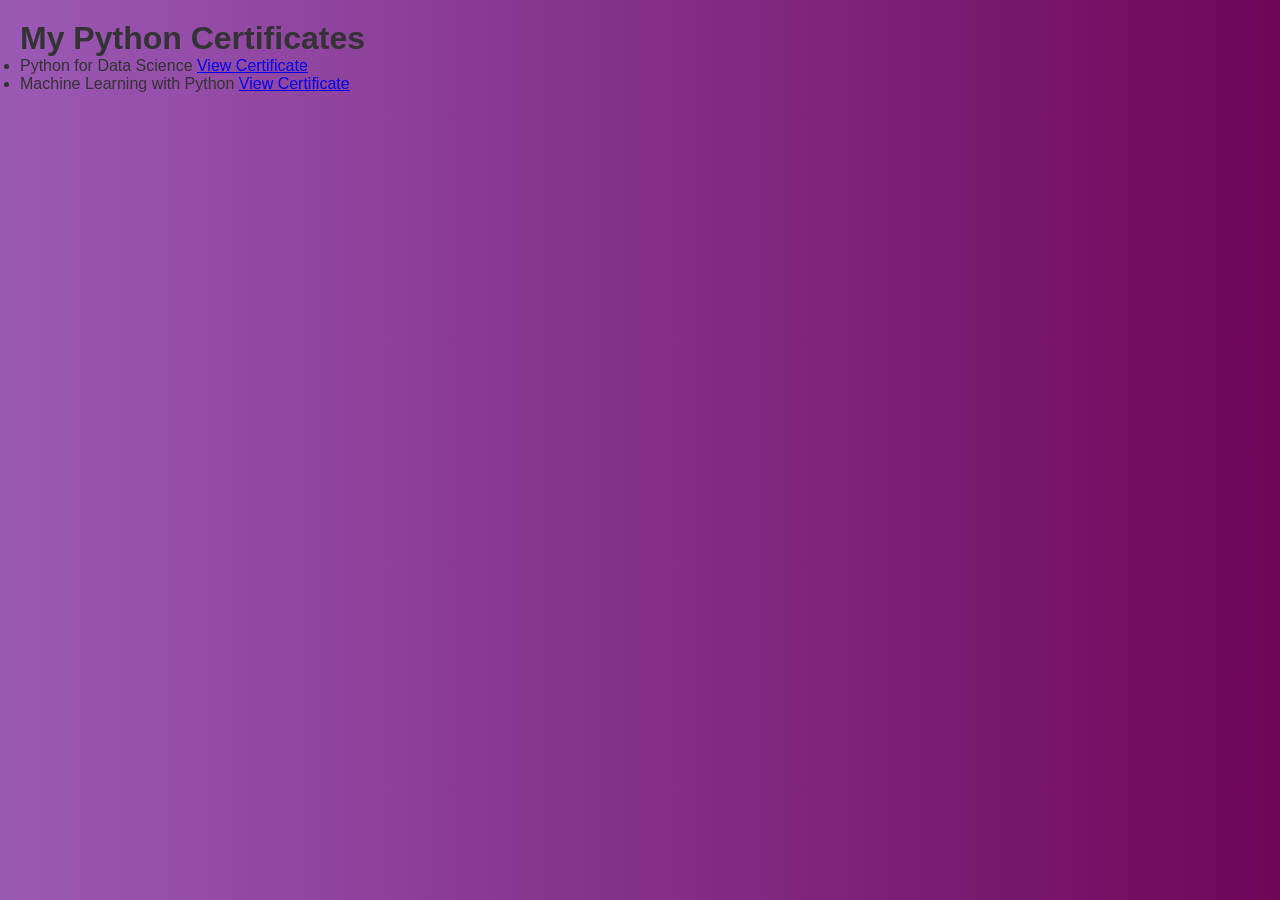
==== certificates.html @ 53862851 "Update and rename python-certificates.html to certificates.html" ====
<!DOCTYPE html>
<html>
<head>
<title>Certificates</title>
<link rel="stylesheet" href="style.css">
</head>

<body>

<h1>My Python Certificates</h1>

<ul>
<li>
Python for Data Science  
<a href="certificate-link1" target="_blank">View Certificate</a>
</li>

<li>
Machine Learning with Python  
<a href="certificate-link2" target="_blank">View Certificate</a>
</li>

</ul>

</body>
</html>
---- style.css ----
* {
  margin: 0;
  padding: 0;
  box-sizing: border-box;
  scroll-behavior: smooth;
}

body {
  font-family: 'Segoe UI', sans-serif;
  background: linear-gradient(to right, #9b59b6, #6e0659);
  color: #333;
  padding: 20px;
  transition: background 0.5s ease;
}

/* Header */
header {
  text-align: center;
  padding: 40px 0;
  background: #022344;
  color: white;
  border-radius: 20px;
  transition: transform 0.9s ease;
}
header:hover {
  transform: scale(1.02);
}
header img.profile-img {
  width: 200px;
  height: 200px;
  border-radius: 50%;
  object-fit: cover;
  float: right;
  margin: -30px 50px 10px -160px;
}

/* Navigation */
nav ul {
  display: flex;
  justify-content: center;
  list-style: none;
  margin: 20px 0;
  gap: 30px;
}
nav a {
  text-decoration: none;
  color: #ffffff;
  font-weight: bold;
  position: relative;
}
nav a::after {
  content: "";
  position: absolute;
  width: 0%;
  height: 2px;
  background: #022344;
  left: 0;
  bottom: -10px;
  transition: width 0.5s;
}
nav a:hover::after {
  width: 100%;
}

/* Section Styling */
section {
  margin: 40px 0;
  padding: 20px;
  background: white;
  border-radius: 20px;
  box-shadow: 0 2px 8px rgba(0, 0, 0, 2); /* lighter, softer shadow */
  opacity: 0;
  transform: translateY(30px);
  animation: fadeIn 1s ease forwards;
}

#about, #projects, #contact {
  background-color: #1e1e2f;
  color: #f1f1f1;
}
#about h2, #projects h2, #contact h2 {
  color: #00cec9;
}

#skills {
  background-color: #1e1e2f;
  color: #f1f1f1;
  padding: 20px;
  border-radius: 20px;
  box-shadow: 0 2px 8px rgba(0, 0, 0, 0.08);
}

#skills h2 {
  color: #00cec9;
  text-align: center;
  margin-bottom: 15px;
}

.skills-list {
  display: flex;
  flex-wrap: wrap;
  justify-content: center;
  gap: 15px;
}

#skills {
  background-color: #1e1e2f;
  color: #f1f1f1;
  padding: 20px;
  border-radius: 20px;
  box-shadow: 0 2px 8px rgba(0, 0, 0, 0.08);
}

#skills h2 {
  color: #00cec9;
  text-align: center;
  margin-bottom: 20px;
}

.skills-grid {
  display: grid;
  grid-template-columns: repeat(4, 1fr); /* fixed 4 cards per row */
  gap: 20px;
}

.skill-link{
    text-decoration: none;
    color: inherit;
}

#development-tools {
  background-color: #1e1e2f;
  color: #f1f1f1;
  padding: 40px;
  border-radius: 20px;
  box-shadow: 0 4px 15px rgba(0,0,0,0.3);
  text-align: center;
}

#development-tools h2 {
  color: #00cec9;  /* Accent color for section title */
  margin-bottom: 30px;
}

.tools-grid {
  display: grid;
  grid-template-columns: repeat(auto-fit, minmax(220px, 1fr));
  gap: 30px;
  justify-content: center;
}

.tool-card {
  background-color: #2d2d44;
  border-radius: 10px;
  width: 250px;  /* Adjusted width for better fit */
  height: 300px; /* Adjusted height to fit content */
  display: flex;
  flex-direction: column;
  align-items: center;
  justify-content: space-around; /* Distributes content evenly */
  text-align: center;
  padding: 20px;
  transition: transform 0.3s, box-shadow 0.3s;
}

.tool-card:hover {
  transform: scale(1.05);
  box-shadow: 0 6px 18px rgba(0, 0, 0, 0.2);
}

.tool-card img {
  width: 60px;
  height: 60px;
  object-fit: contain;
  margin-bottom: 15px;
}

.tool-card h3 {
  font-size: 1.2rem;
  color: #ffffff;
  margin-top: 10px;
}

.tool-card p {
  font-size: 1rem;
  color: #dcdcdc;
  margin-top: 10px;
  line-height: 1.4; /* Increased line height for readability */
}

/* Specific style for the Git icon */
.git-icon {
  filter: brightness(0) invert(1); /* Makes the Git icon white */
}

.skill-card {
  background: #2c2c3a;
  padding: 20px;
  border-radius: 15px;
  text-align: center;
  box-shadow: 0 2px 10px rgba(0,0,0,0.15);
  transition: transform 0.3s ease;
}

.skill-card:hover {
  transform: translateY(-5px);
}

.skill-card h3 {
  color: #00cec9;
  margin-bottom: 10px;
}

.skill-card p {
  font-size: 0.95rem;
  margin-bottom: 10px;
}

.skill-bar {
  height: 10px;
  background: #555;
  border-radius: 5px;
  overflow: hidden;
  margin-top: 5px;
}

.bar {
  height: 100%;
  background: #00cec9;
  border-radius: 5px;
  transition: width 0.5s ease;
}

.percent {
  margin-top: 5px;
  font-size: 0.9rem;
  color: #ccc;
}


.skills-list span {
  background: #00cec9;
  color: #1e1e2f;
  padding: 8px 15px;
  border-radius: 20px;
  font-weight: bold;
  box-shadow: 0 2px 5px rgba(0, 0, 0, 0.1);
  transition: transform 0.2s;
}

.skills-list span:hover {
  transform: scale(1.1);
  background: #00b3b3;
}

/* Project Card */
.project-card {
  padding: 15px;
  border: 2px solid #00cec9;
  border-radius: 15px;
  margin-top: 10px;
  transition: transform 0.4s, box-shadow 0.4s;
}
.project-card:hover {
  transform: scale(1.03);
  box-shadow: 0 8px 20px rgba(0,0,0,0.2);
  border: 2px solid #00cec9;
  box-shadow: 0 0 20px 4px #00cec9;
}

.skill-card:hover,
.tool-card:hover {
  border: 2px solid #00cec9;
  box-shadow: 0 0 20px 4px #00cec9;
}

/* Styling for project feature list */
/* Styling for project feature list */
.feature-list {
  padding-left: 20px; /* Adds space between bullet points and container */
  margin-top: 10px; /* Adds space above the list */
  list-style-type: disc; /* Ensures proper bullet style */
  /* Removed background-color and border-radius */
  /* Removed box-shadow */
}

.feature-list li {
  margin-bottom: 10px; /* Adds spacing between each list item */
  font-size: 1rem;
  color: #ffffff;
}

/* Optional: Styling for Key Features text */
.feature-list p strong {
  color: #00cec9; /* Accent color for Key Features text */
  font-size: 1.2rem;
}

/* Contact Icons */
.contact-icons {
  text-align: center;
  margin-top: 20px;
}
.contact-icons a {
  font-size: 2.5rem;
  margin: 0 15px;
  color: #f1f1f1;
  text-decoration: none;
  transition: transform 0.2s, color 0.3s;
}
.contact-icons a:hover {
  color: #00cec9;
  transform: scale(1.2);
}

/* Footer */
footer {
  text-align: center;
  margin-top: 40px;
  font-size: 0.9em;
  color: #001c24;
}

/* Animation */
@keyframes fadeIn {
  to {
    opacity: 1;
    transform: translateY(0);
  }
}

@keyframes fadeIn {
  to {
    opacity: 1;
    transform: translateY(0);
  }
}
section {
  animation: fadeIn 0.8s ease forwards;
}
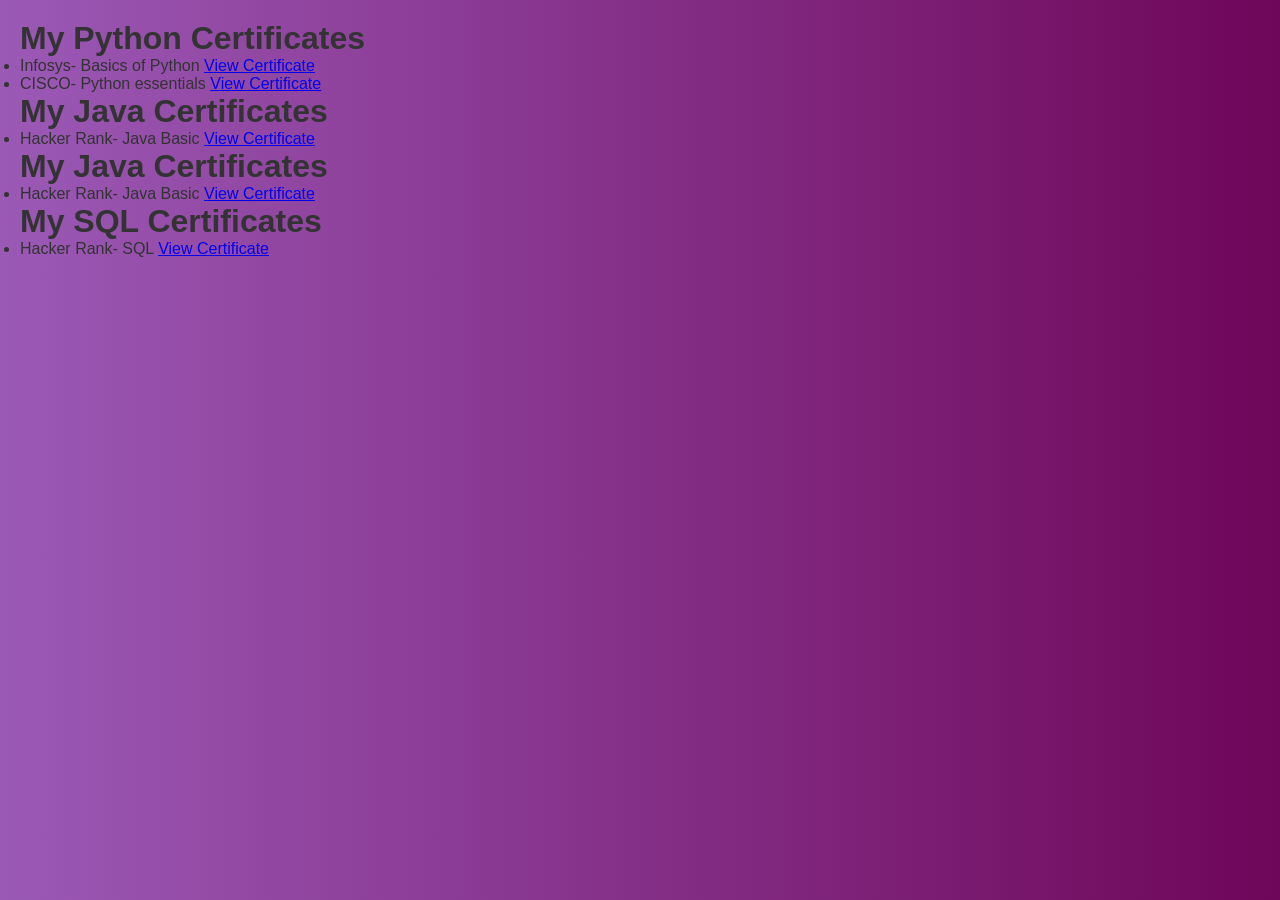
==== commit 5117e676: "Add Java and SQL certificates to certificates.html" ====
--- a/certificates.html
+++ b/certificates.html
@@ -8,19 +8,36 @@
 <body>
 
 <h1>My Python Certificates</h1>
-
 <ul>
 <li>
-Python for Data Science  
+Infosys- Basics of Python
 <a href="certificate-link1" target="_blank">View Certificate</a>
 </li>
-
 <li>
-Machine Learning with Python  
+CISCO- Python essentials
 <a href="certificate-link2" target="_blank">View Certificate</a>
 </li>
-
 </ul>
-
+<h1>My Java Certificates</h1>
+<ul>
+<li>
+Hacker Rank- Java Basic
+<a href="certificate-link1" target="_blank">View Certificate</a>
+</li>
+</ul>
+<h1>My Java Certificates</h1>
+<ul>
+<li>
+Hacker Rank- Java Basic
+<a href="certificate-link1" target="_blank">View Certificate</a>
+</li>
+</ul>
+<h1>My SQL Certificates</h1>
+<ul>
+<li>
+Hacker Rank- SQL
+<a href="certificate-link1" target="_blank">View Certificate</a>
+</li>
+</ul>  
 </body>
 </html>
--- a/style.css
+++ b/style.css
@@ -338,3 +338,41 @@
 section {
   animation: fadeIn 0.8s ease forwards;
 }
+
+#resume {
+  background: #1b1b2f;   /* same dark background as other sections */
+  padding: 40px;
+  border-radius: 20px;
+  margin-top: 40px;
+}
+
+.resume-card {
+  display: block;
+  text-decoration: none;
+  background: #1b1b2f;
+  border: 2px solid #00e6e6;
+  border-radius: 15px;
+  padding: 25px;
+  color: white;
+  transition: transform 0.4s, box-shadow 0.4s;
+}
+
+.resume-card:hover {
+  transform: scale(1.03);
+  box-shadow: 0 8px 20px rgba(0,0,0,0.2);
+  border: 2px solid #00cec9;
+  box-shadow: 0 0 20px 4px #00cec9;
+}
+
+#resume h2 {
+  color: #00e6e6;
+  margin-bottom: 20px;
+}
+.resume-card h3 {
+  color: #00e6e6;
+  margin-bottom: 10px;
+}
+
+.resume-card p {
+  color: #d1d1d1;
+}
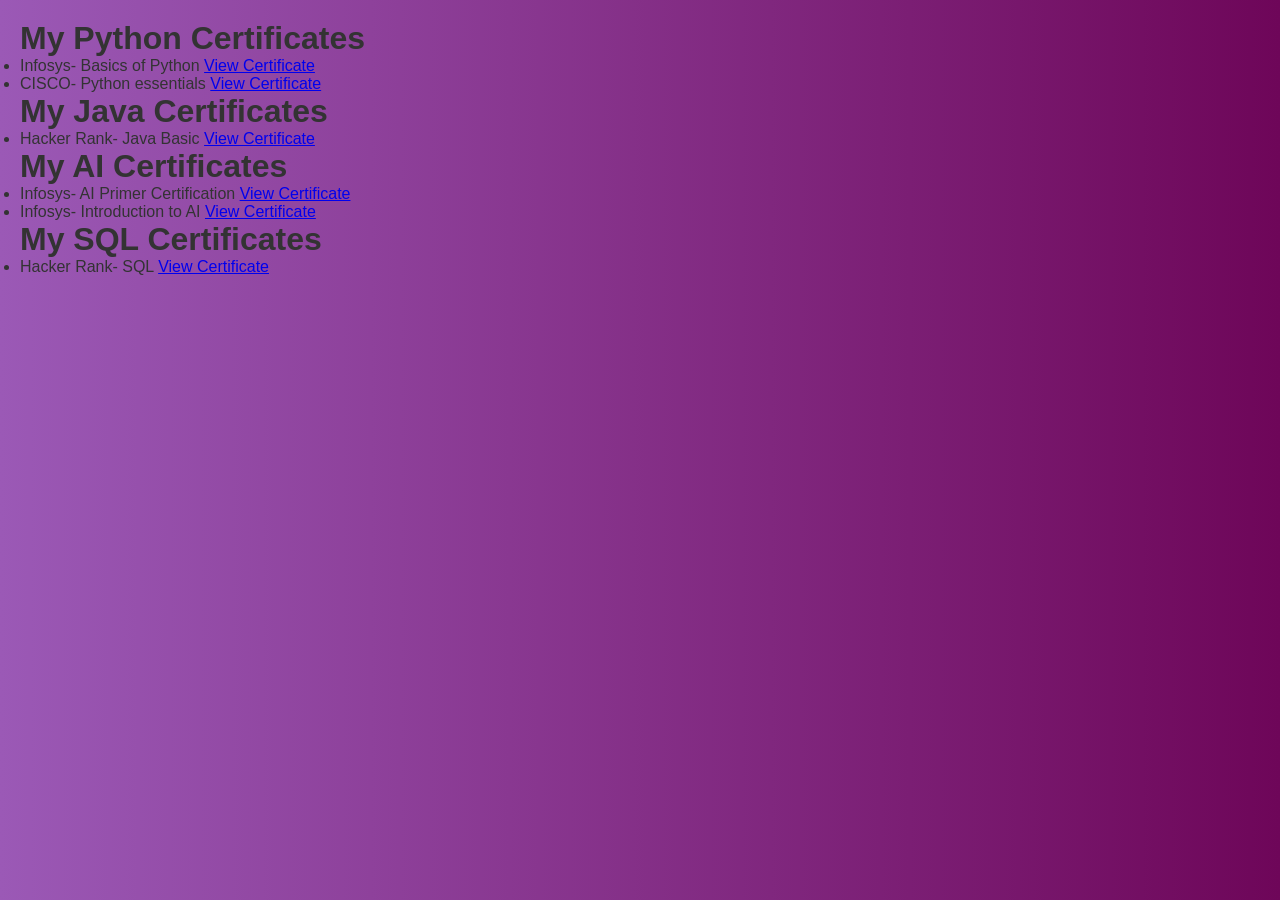
==== commit 05c972c4: "Update certificate links and add AI certifications" ====
--- a/certificates.html
+++ b/certificates.html
@@ -11,32 +11,36 @@
 <ul>
 <li>
 Infosys- Basics of Python
-<a href="certificate-link1" target="_blank">View Certificate</a>
+<a href="basics_of_python.pdf" target="_blank">View Certificate</a>
 </li>
 <li>
 CISCO- Python essentials
-<a href="certificate-link2" target="_blank">View Certificate</a>
+<a href="PythonEssentials1Update20250608-24-b88e2n.pdf" target="_blank">View Certificate</a>
 </li>
 </ul>
 <h1>My Java Certificates</h1>
 <ul>
 <li>
 Hacker Rank- Java Basic
-<a href="certificate-link1" target="_blank">View Certificate</a>
+<a href="java_basic certificate.pdf" target="_blank">View Certificate</a>
 </li>
 </ul>
-<h1>My Java Certificates</h1>
+<h1>My AI Certificates</h1>
 <ul>
 <li>
-Hacker Rank- Java Basic
-<a href="certificate-link1" target="_blank">View Certificate</a>
+Infosys- AI Primer Certification
+<a href="ai_primer_certification.pdf" target="_blank">View Certificate</a>
+</li>
+<li>
+Infosys- Introduction to AI
+<a href="intro_to_ai" target="_blank">View Certificate</a>
 </li>
 </ul>
 <h1>My SQL Certificates</h1>
 <ul>
 <li>
 Hacker Rank- SQL
-<a href="certificate-link1" target="_blank">View Certificate</a>
+<a href="sql_basic certificate" target="_blank">View Certificate</a>
 </li>
 </ul>  
 </body>
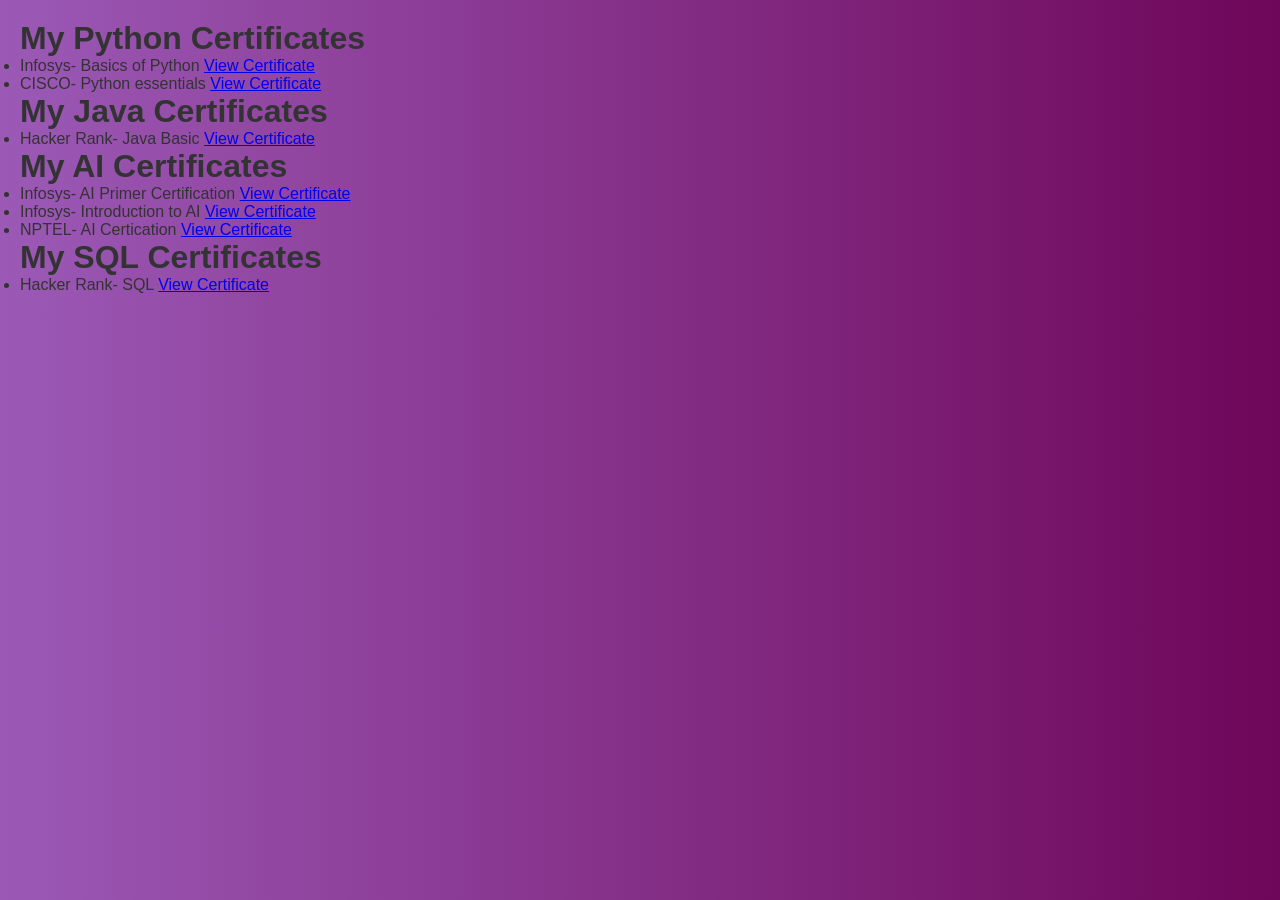
==== commit a88657a0: "Update certificates.html" ====
--- a/certificates.html
+++ b/certificates.html
@@ -33,14 +33,18 @@
 </li>
 <li>
 Infosys- Introduction to AI
-<a href="intro_to_ai" target="_blank">View Certificate</a>
+<a href="intro_to_ai.pdf" target="_blank">View Certificate</a>
+</li>
+<li>
+NPTEL- AI Certication
+<a href="nptel_ai_certificate.pdf" target="_blank">View Certificate</a>
 </li>
 </ul>
 <h1>My SQL Certificates</h1>
 <ul>
 <li>
 Hacker Rank- SQL
-<a href="sql_basic certificate" target="_blank">View Certificate</a>
+<a href="sql_basic certificate.pdf" target="_blank">View Certificate</a>
 </li>
 </ul>  
 </body>
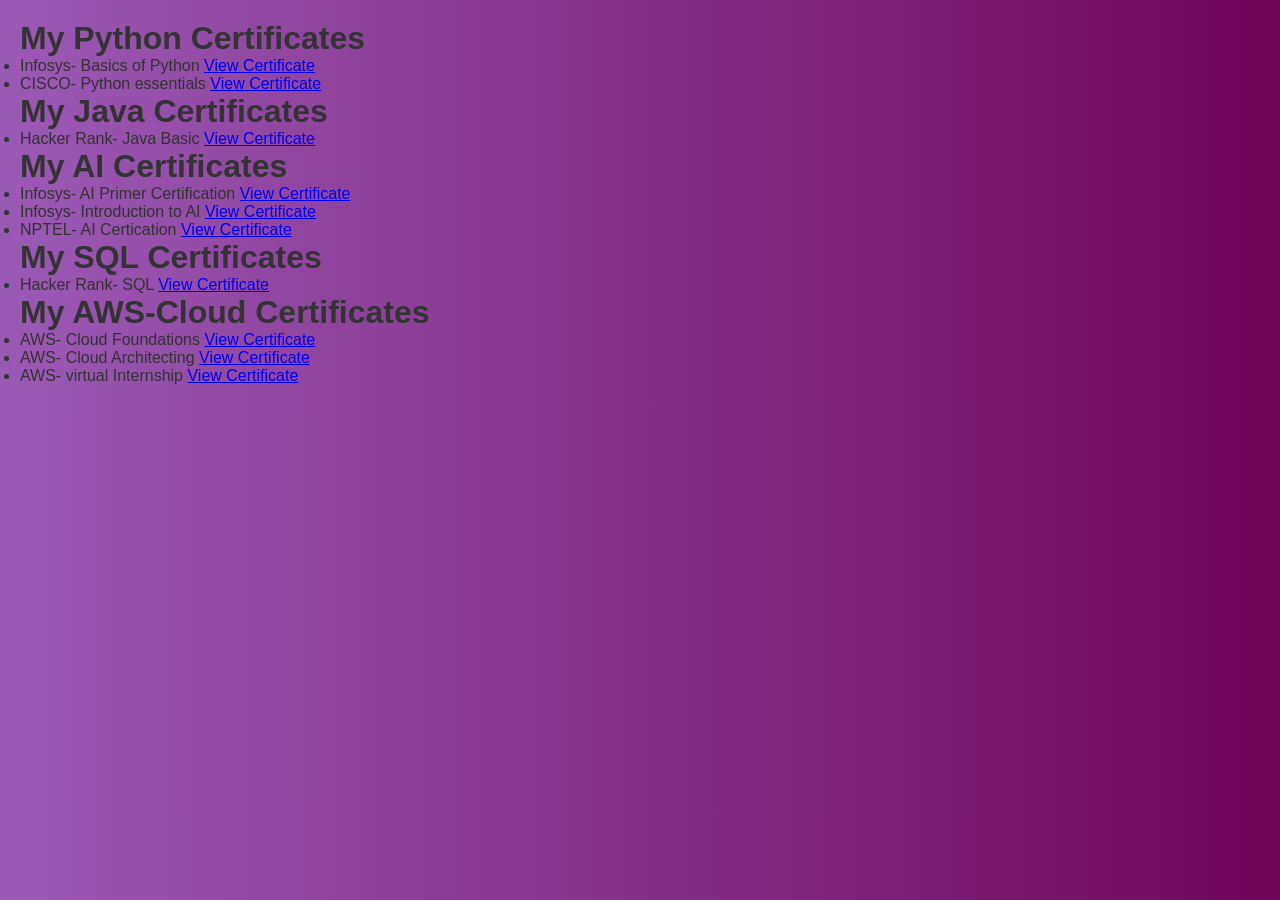
==== commit 26ba0eb0: "Add AWS-Cloud certificates section to HTML" ====
--- a/certificates.html
+++ b/certificates.html
@@ -46,6 +46,21 @@
 Hacker Rank- SQL
 <a href="sql_basic certificate.pdf" target="_blank">View Certificate</a>
 </li>
-</ul>  
+</ul>
+<h1>My AWS-Cloud Certificates</h1>
+<ul>
+<li>
+AWS- Cloud Foundations
+<a href="AWS_Academy_Cloud_Foundations_Badge20241222-29-wuz5xa.pdf" target="_blank">View Certificate</a>
+</li>
+<li>
+AWS- Cloud Architecting
+<a href="AWS_Academy_Graduate___AWS_Academy_Cloud_Architecting_Badge20241228-29-qaj17i.pdf" target="_blank">View Certificate</a>
+</li>
+<li>
+AWS- virtual Internship
+<a href="AWS_cloud_virtual_internship.pdf" target="_blank">View Certificate</a>
+</li>
+</ul>
 </body>
 </html>
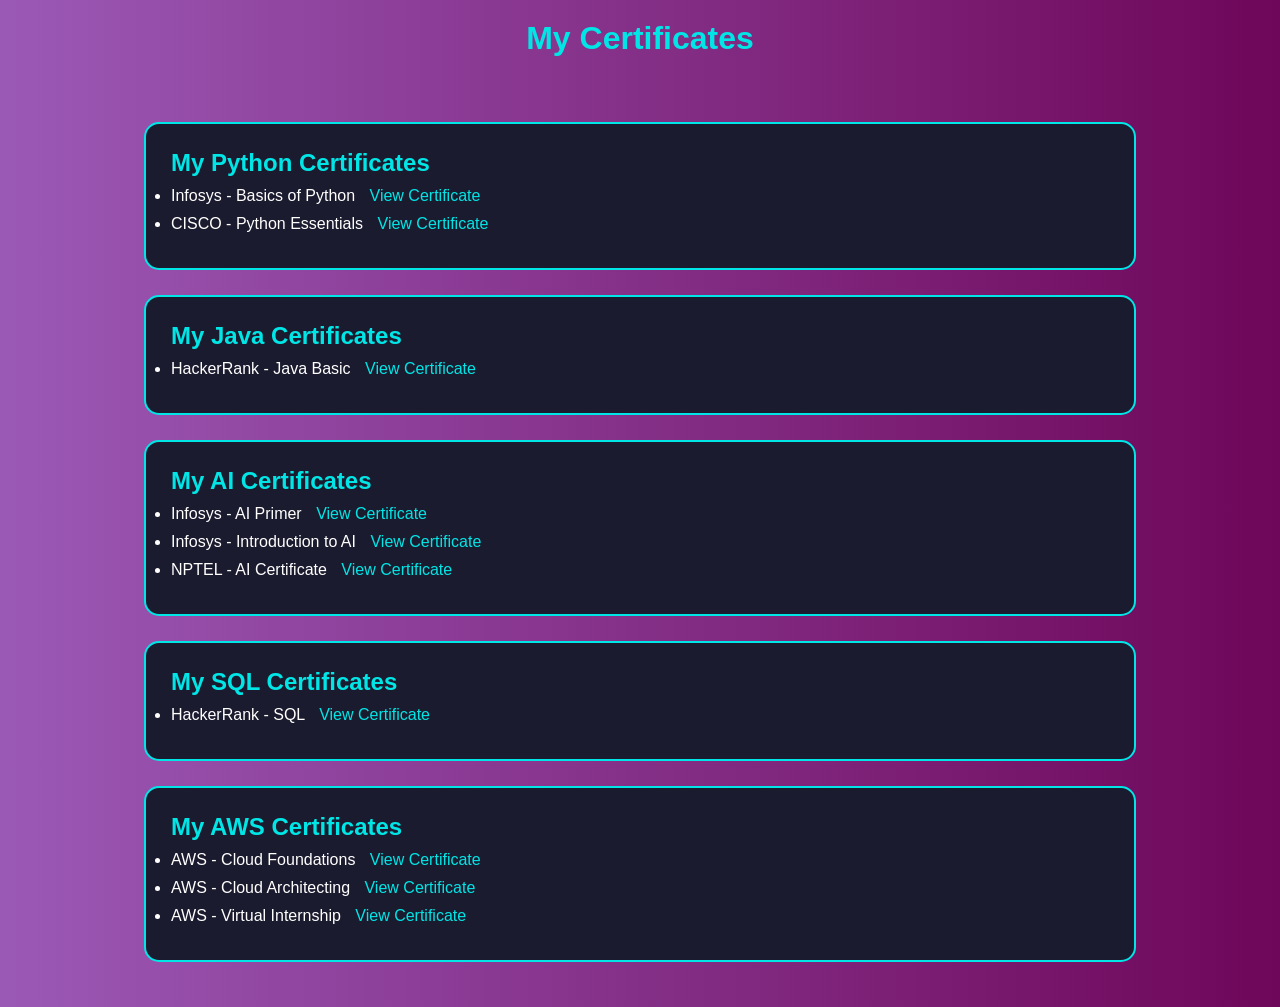
==== commit c6c1215a: "Update certificates.html" ====
--- a/certificates.html
+++ b/certificates.html
@@ -1,66 +1,77 @@
 <!DOCTYPE html>
-<html>
+<html lang="en">
+
 <head>
-<title>Certificates</title>
-<link rel="stylesheet" href="style.css">
+    <title>My Certificates</title>
+    <link rel="stylesheet" href="style.css">
 </head>
 
 <body>
 
-<h1>My Python Certificates</h1>
-<ul>
-<li>
-Infosys- Basics of Python
-<a href="basics_of_python.pdf" target="_blank">View Certificate</a>
-</li>
-<li>
-CISCO- Python essentials
-<a href="PythonEssentials1Update20250608-24-b88e2n.pdf" target="_blank">View Certificate</a>
-</li>
-</ul>
-<h1>My Java Certificates</h1>
-<ul>
-<li>
-Hacker Rank- Java Basic
-<a href="java_basic certificate.pdf" target="_blank">View Certificate</a>
-</li>
-</ul>
-<h1>My AI Certificates</h1>
-<ul>
-<li>
-Infosys- AI Primer Certification
-<a href="ai_primer_certification.pdf" target="_blank">View Certificate</a>
-</li>
-<li>
-Infosys- Introduction to AI
-<a href="intro_to_ai.pdf" target="_blank">View Certificate</a>
-</li>
-<li>
-NPTEL- AI Certication
-<a href="nptel_ai_certificate.pdf" target="_blank">View Certificate</a>
-</li>
-</ul>
-<h1>My SQL Certificates</h1>
-<ul>
-<li>
-Hacker Rank- SQL
-<a href="sql_basic certificate.pdf" target="_blank">View Certificate</a>
-</li>
-</ul>
-<h1>My AWS-Cloud Certificates</h1>
-<ul>
-<li>
-AWS- Cloud Foundations
-<a href="AWS_Academy_Cloud_Foundations_Badge20241222-29-wuz5xa.pdf" target="_blank">View Certificate</a>
-</li>
-<li>
-AWS- Cloud Architecting
-<a href="AWS_Academy_Graduate___AWS_Academy_Cloud_Architecting_Badge20241228-29-qaj17i.pdf" target="_blank">View Certificate</a>
-</li>
-<li>
-AWS- virtual Internship
-<a href="AWS_cloud_virtual_internship.pdf" target="_blank">View Certificate</a>
-</li>
-</ul>
+<h1 style="text-align:center; color:#00e6e6;">My Certificates</h1>
+
+<div class="cert-container">
+
+    <div class="cert-card">
+        <h2>My Python Certificates</h2>
+        <ul>
+            <li>Infosys - Basics of Python 
+                <a href="basics_of_python.pdf" target="_blank">View Certificate</a>
+            </li>
+            <li>CISCO - Python Essentials 
+                <a href="PythonEssentials1Update202506.pdf" target="_blank">View Certificate</a>
+            </li>
+        </ul>
+    </div>
+
+    <div class="cert-card">
+        <h2>My Java Certificates</h2>
+        <ul>
+            <li>HackerRank - Java Basic 
+                <a href="java_basic certificate.pdf" target="_blank">View Certificate</a>
+            </li>
+        </ul>
+    </div>
+
+    <div class="cert-card">
+        <h2>My AI Certificates</h2>
+        <ul>
+            <li>Infosys - AI Primer 
+                <a href="ai_primer_certification.pdf" target="_blank">View Certificate</a>
+            </li>
+            <li>Infosys - Introduction to AI 
+                <a href="intro_to_ai.pdf" target="_blank">View Certificate</a>
+            </li>
+            <li>NPTEL - AI Certificate 
+                <a href="nptel_ai_certificate.pdf" target="_blank">View Certificate</a>
+            </li>
+        </ul>
+    </div>
+
+    <div class="cert-card">
+        <h2>My SQL Certificates</h2>
+        <ul>
+            <li>HackerRank - SQL 
+                <a href="sql_basic certificate.pdf" target="_blank">View Certificate</a>
+            </li>
+        </ul>
+    </div>
+
+    <div class="cert-card">
+        <h2>My AWS Certificates</h2>
+        <ul>
+            <li>AWS - Cloud Foundations 
+                <a href="AWS_Academy_Cloud_Foundations.pdf" target="_blank">View Certificate</a>
+            </li>
+            <li>AWS - Cloud Architecting 
+                <a href="AWS_Academy_Graduate_AWS_Architecting.pdf" target="_blank">View Certificate</a>
+            </li>
+            <li>AWS - Virtual Internship 
+                <a href="AWS_cloud_virtual_internship.pdf" target="_blank">View Certificate</a>
+            </li>
+        </ul>
+    </div>
+
+</div>
+
 </body>
-</html>
--- a/style.css
+++ b/style.css
@@ -376,3 +376,45 @@
 .resume-card p {
   color: #d1d1d1;
 }
+
+/* Certificates Page */
+
+.cert-container{
+    width:80%;
+    margin:auto;
+    padding-top:40px;
+}
+
+.cert-card{
+    background:#1b1b2f;
+    border:2px solid #00e6e6;
+    border-radius:15px;
+    padding:25px;
+    margin:25px 0;
+    color:white;
+    transition:0.3s;
+}
+
+.cert-card:hover{
+    transform:translateY(-5px);
+    box-shadow:0 0 15px #00e6e6;
+}
+
+.cert-card h2{
+    color:#00e6e6;
+    margin-bottom:10px;
+}
+
+.cert-card li{
+    margin:10px 0;
+}
+
+.cert-card a{
+    color:#00e6e6;
+    text-decoration:none;
+    margin-left:10px;
+}
+
+.cert-card a:hover{
+    text-decoration:underline;
+}
